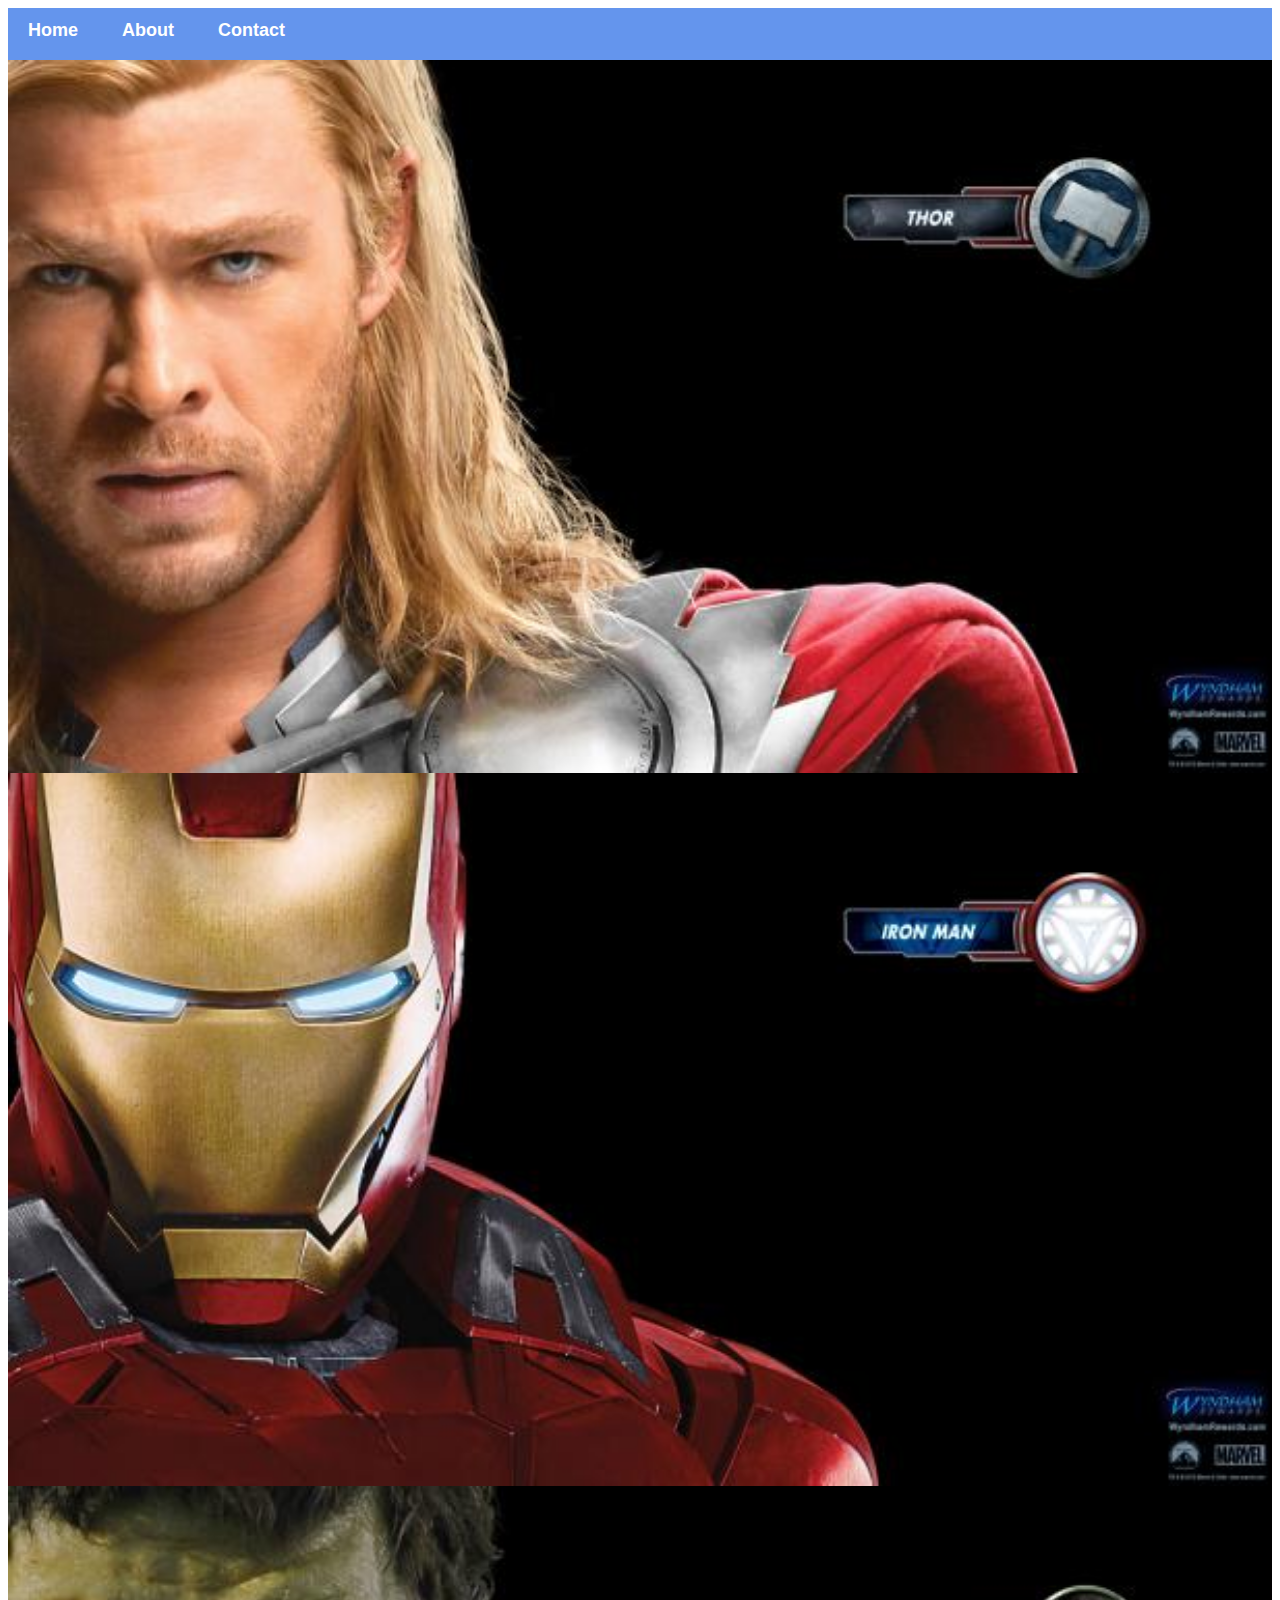
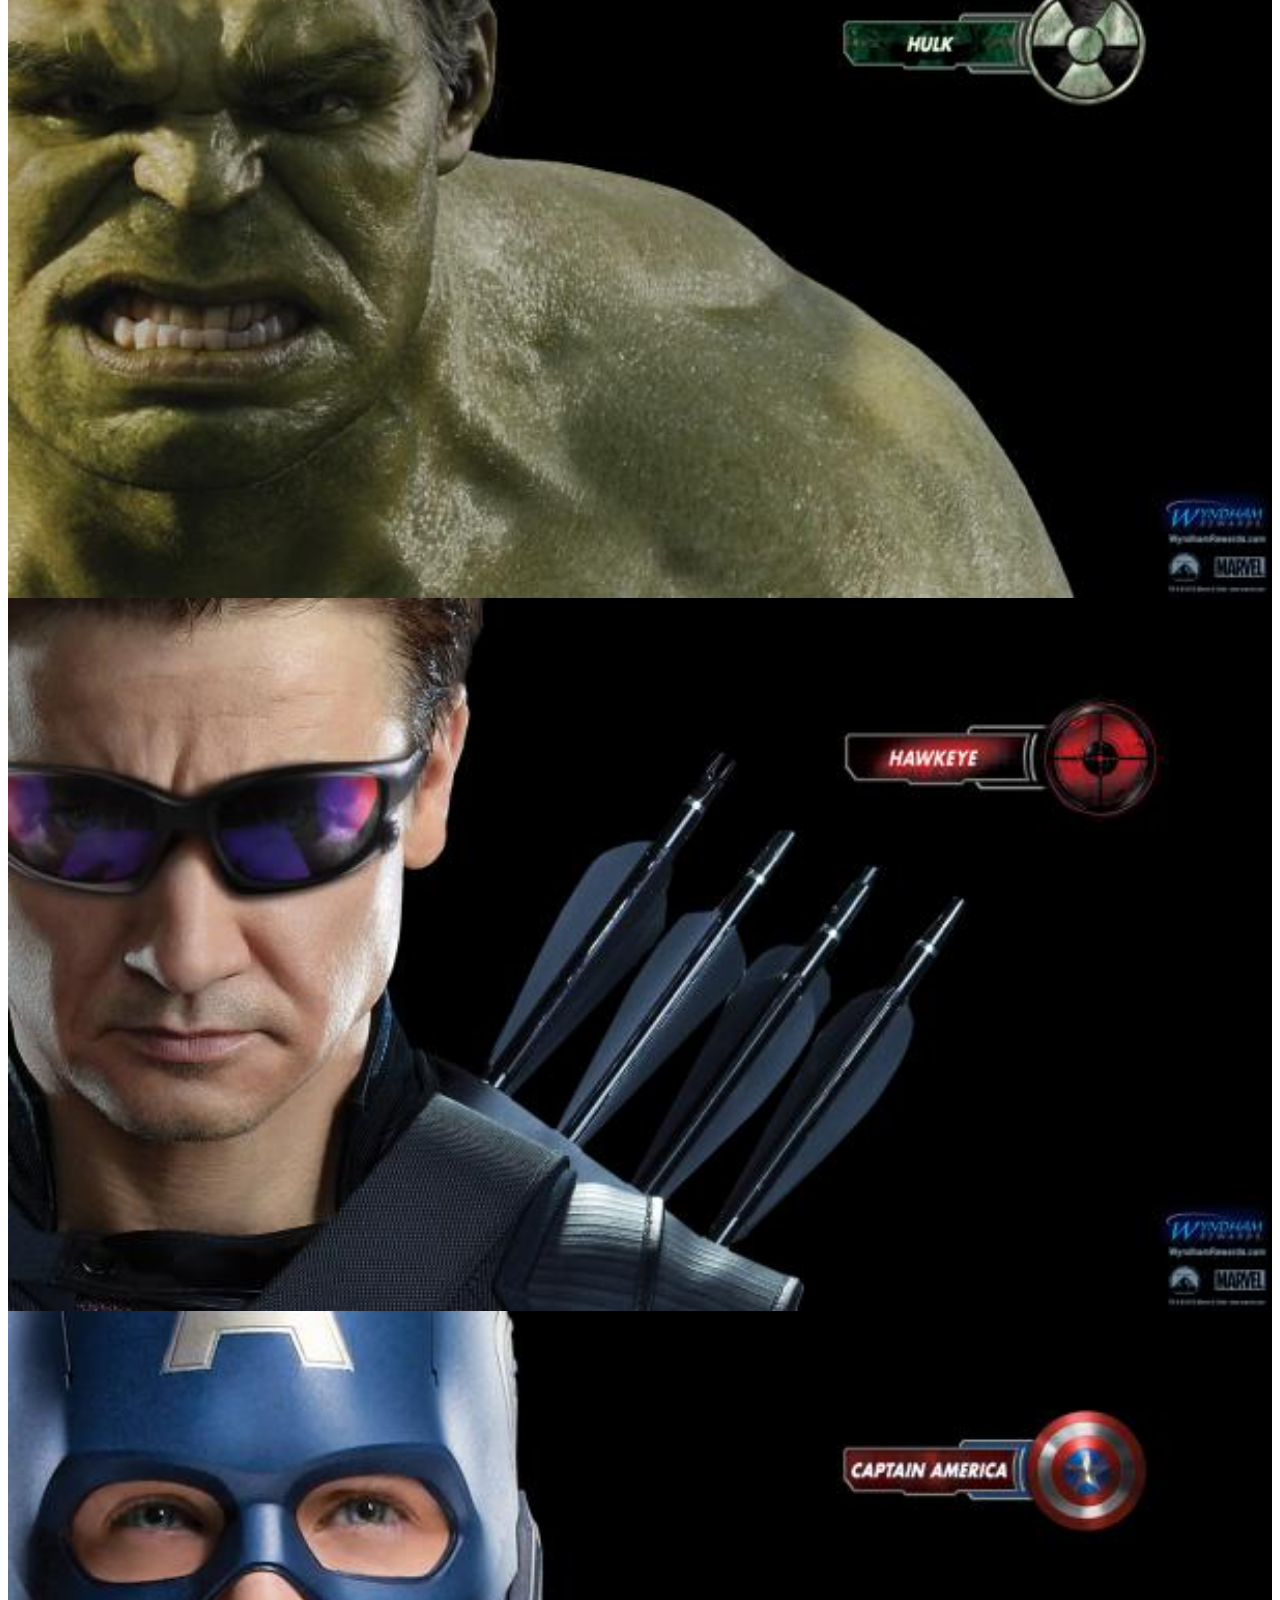
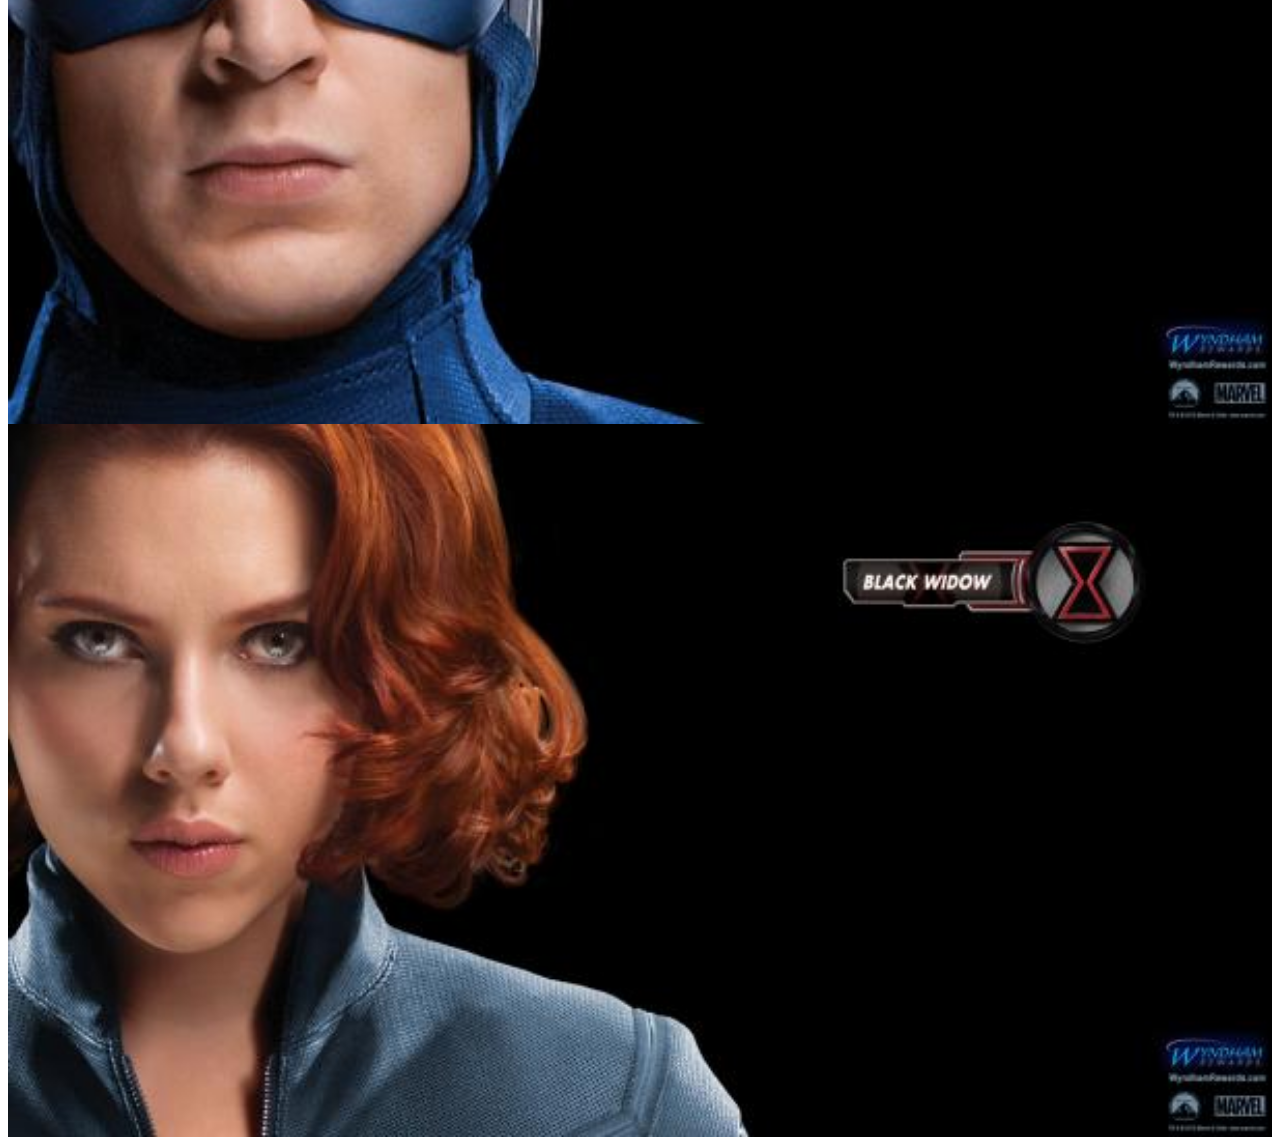
==== index.html @ 2195b59b "Added project files" ====
<! DOCTYPE html>
<html>
<head>
    <link rel="stylesheet" href="style.css">
    </head>
    <body>
        <div id="menu">
            <a href="index.html">Home</a>
            <a href="about.html">About</a>
            <a href="contact.html">Contact</a>
        
        </div>
    <div class="gallery">
        <a href="avenger-1.html"><img src="images/avengers_01.jpg"/></a>
        <a href="avenger-2.html"><img src="images/avengers_02.jpg"/></a>
        <a href="avenger-3.html"><img src="images/avengers_03.jpg"/></a>
        <a href="avenger-4.html"><img src="images/avengers_04.jpg"/></a>
        <a href="avenger-5.html"><img src="images/avengers_05.jpg"/></a>
        <a href="avenger-6.html"><img src="images/avengers_06.jpg"/></a>
        </div>
    </body>
</html>
---- style.css ----
.gallery img{
    width: 100%;
}
h2{
    font-family: Impact, fantasy;
    text-align: center;
    font-size: 30px;
    color: cornflowerblue;
    font-style: italic;
}

h4{
    font-family: Impact, fantasy;
    font-size: 20px;
    font-style: italic;
    color: cornflowerblue;
}

p{
    font-family: Helvetica, sans-serif;
}

#menu{
    width: 100%;
    height: 40px;
    background-color:cornflowerblue;
    padding-top: 12px;
}

#menu a{
    color: #ffffff;
    font-family: Helvetica, sans-serif;
    font-size: 18px;
    text-decoration: none;
    font-weight: 800;
    
    padding-left: 20px;
    padding-right: 20px;
}

#menu a:hover{
    color:#0577bd;
}
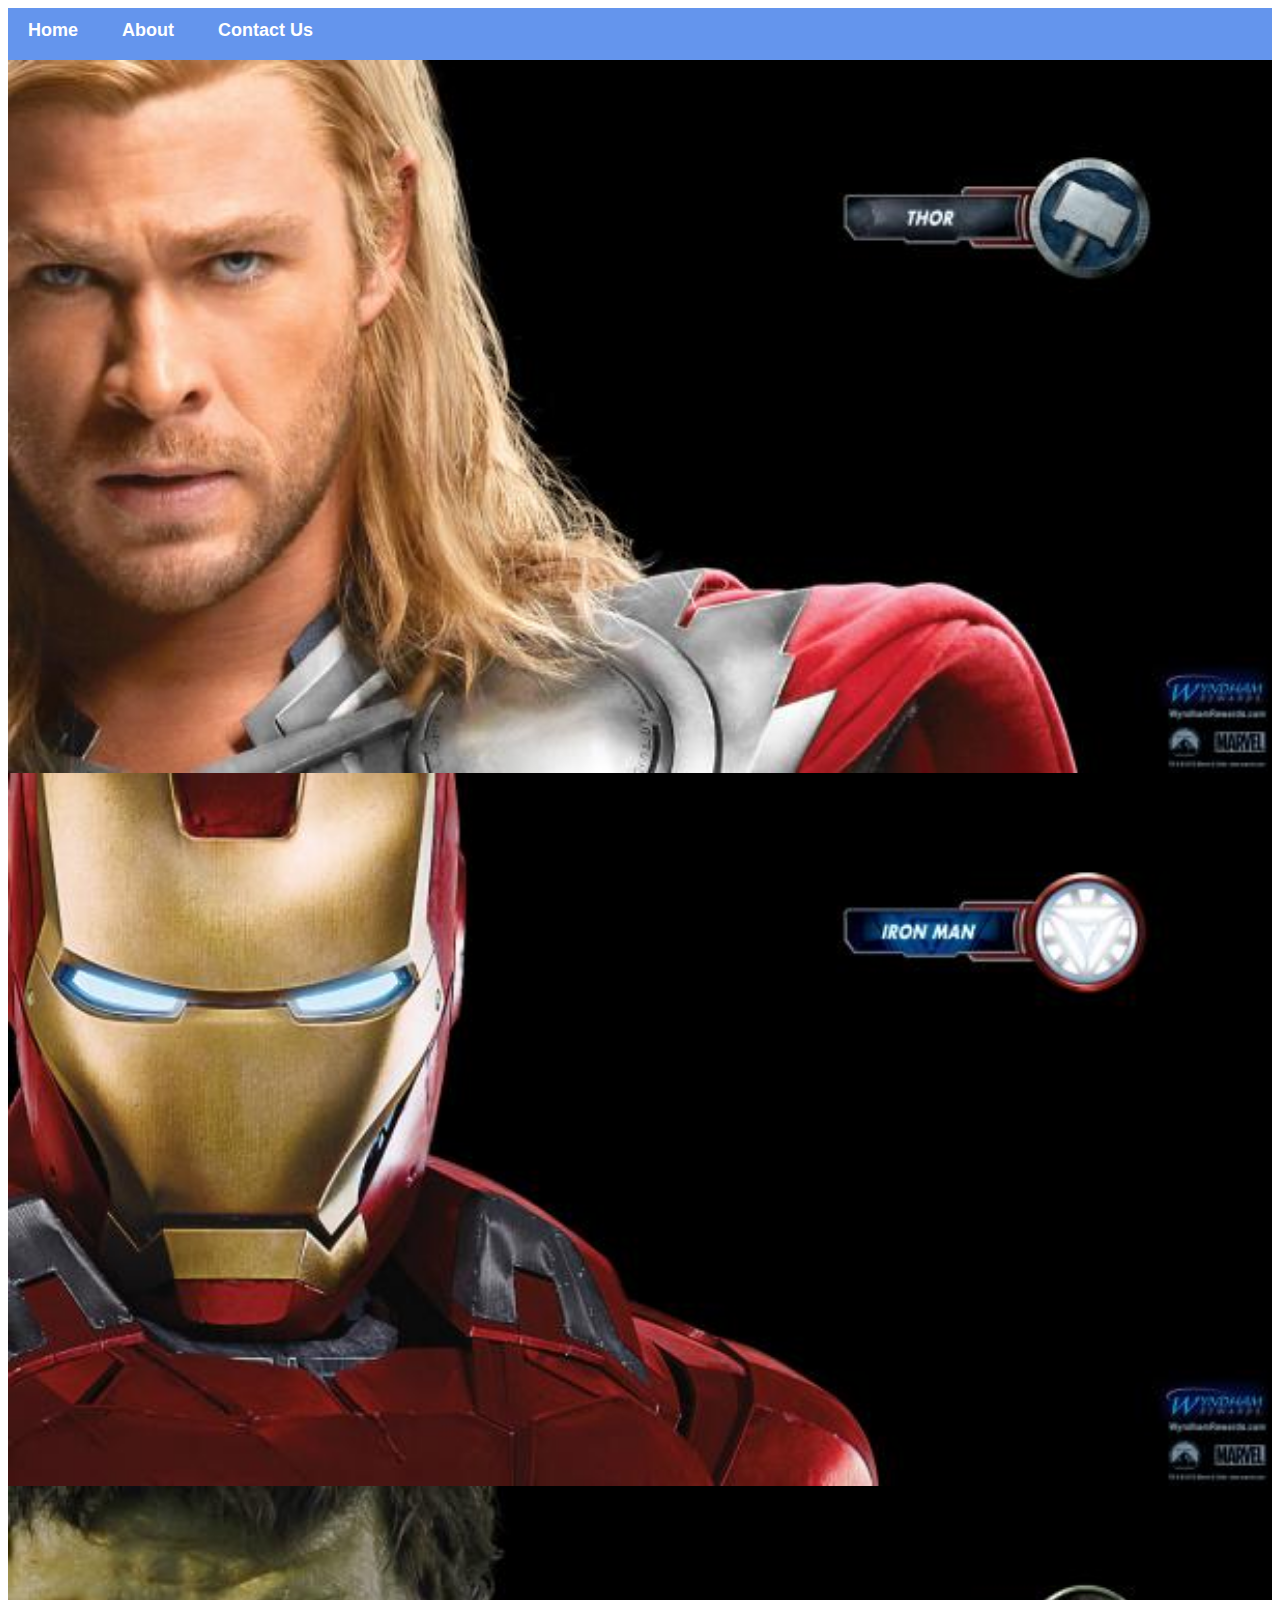
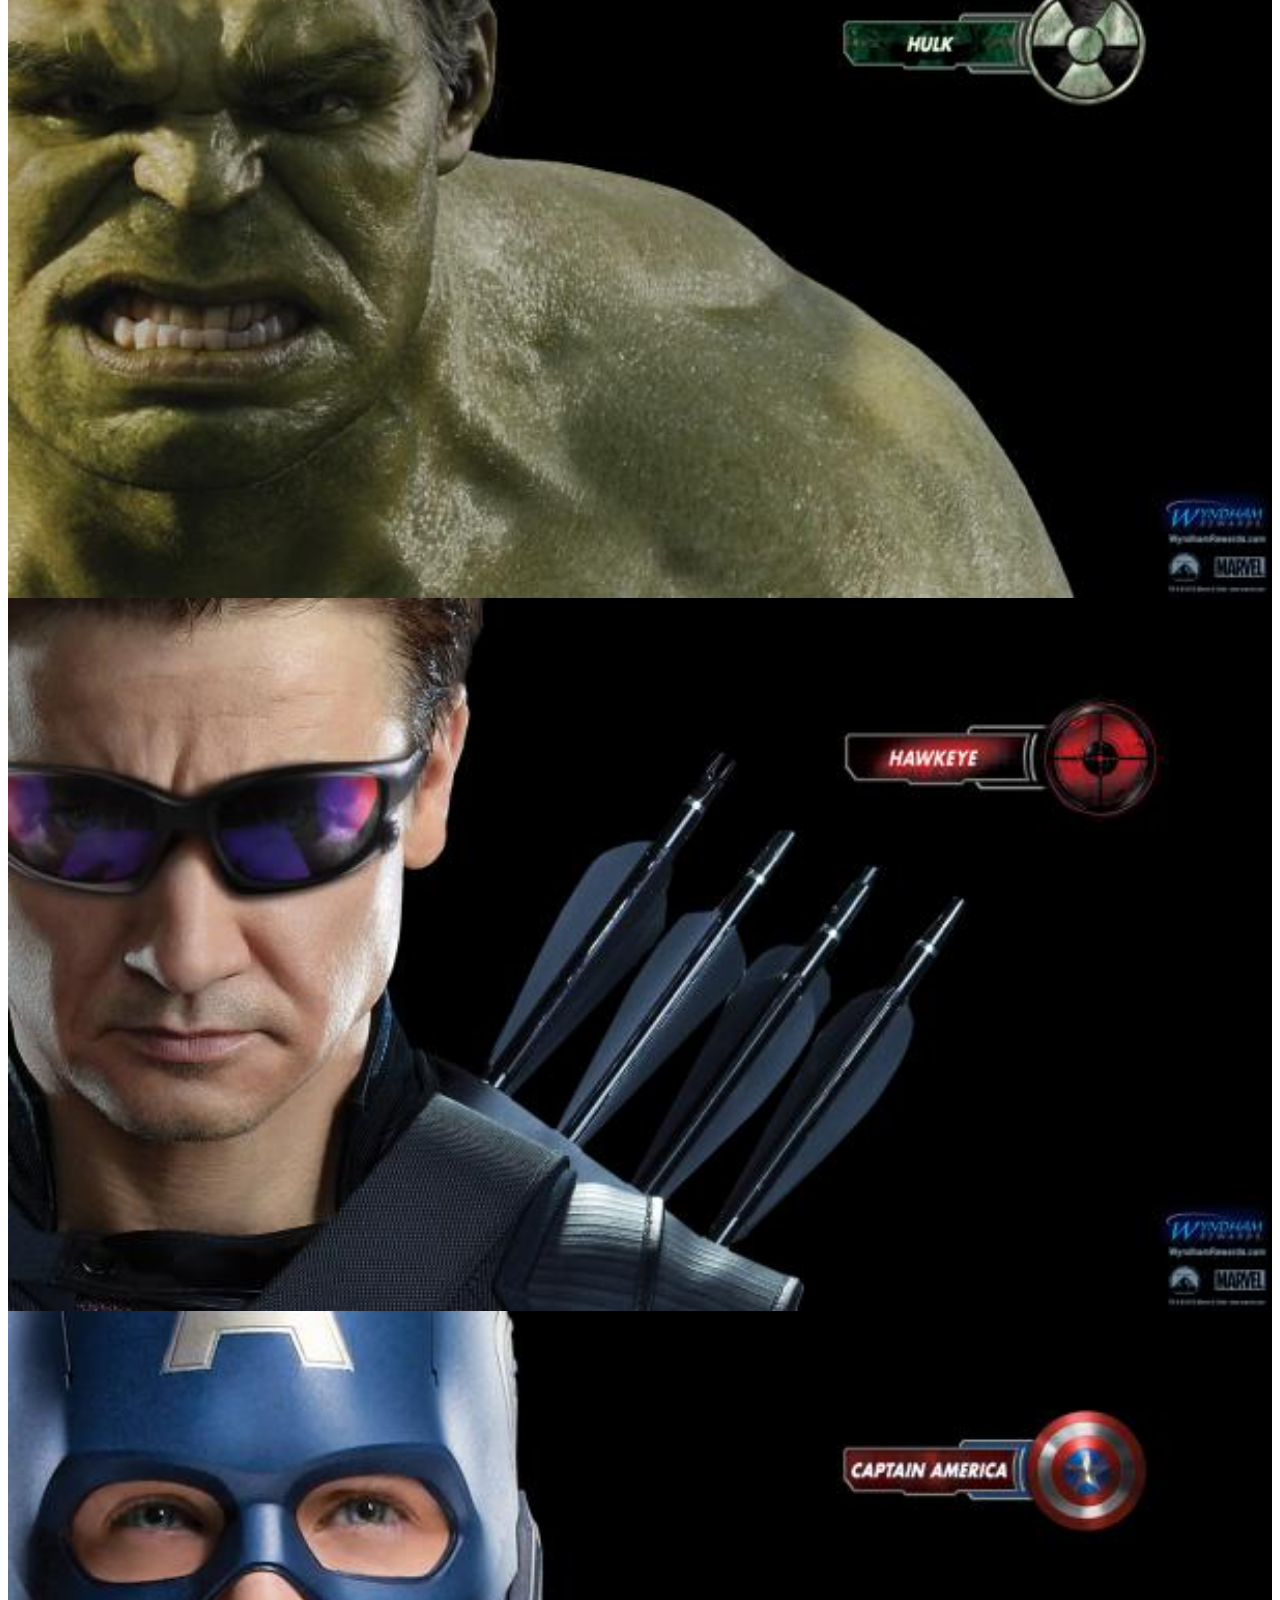
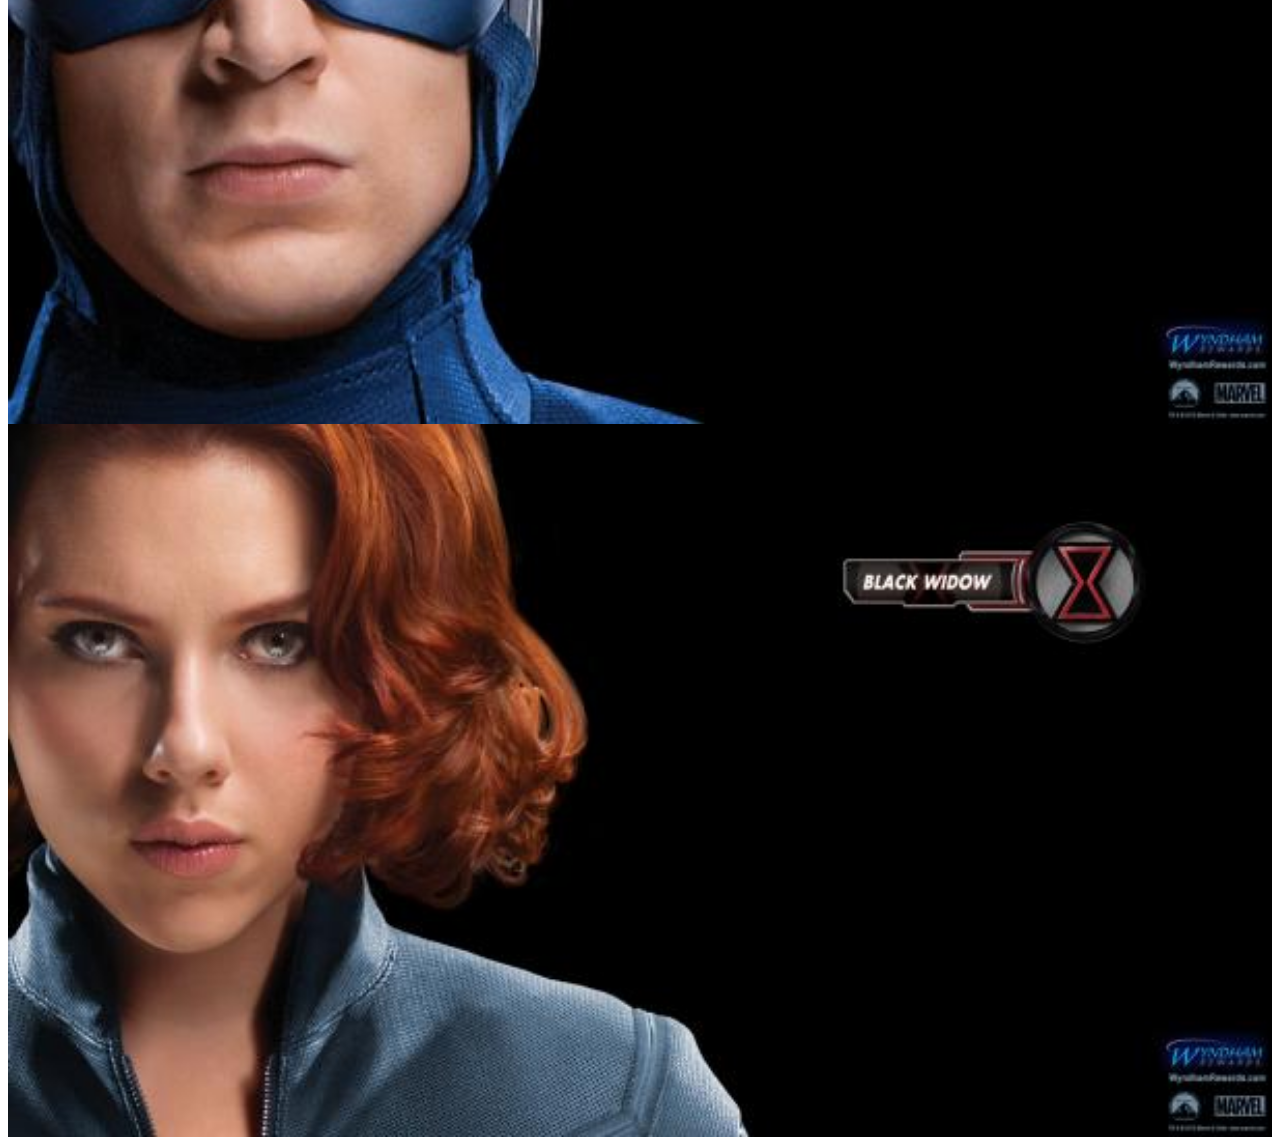
==== commit 698648d7: "Changed "Contact" to "Contact Us"" ====
--- a/index.html
+++ b/index.html
@@ -7,7 +7,7 @@
         <div id="menu">
             <a href="index.html">Home</a>
             <a href="about.html">About</a>
-            <a href="contact.html">Contact</a>
+            <a href="contact.html">Contact Us</a>
         
         </div>
     <div class="gallery">
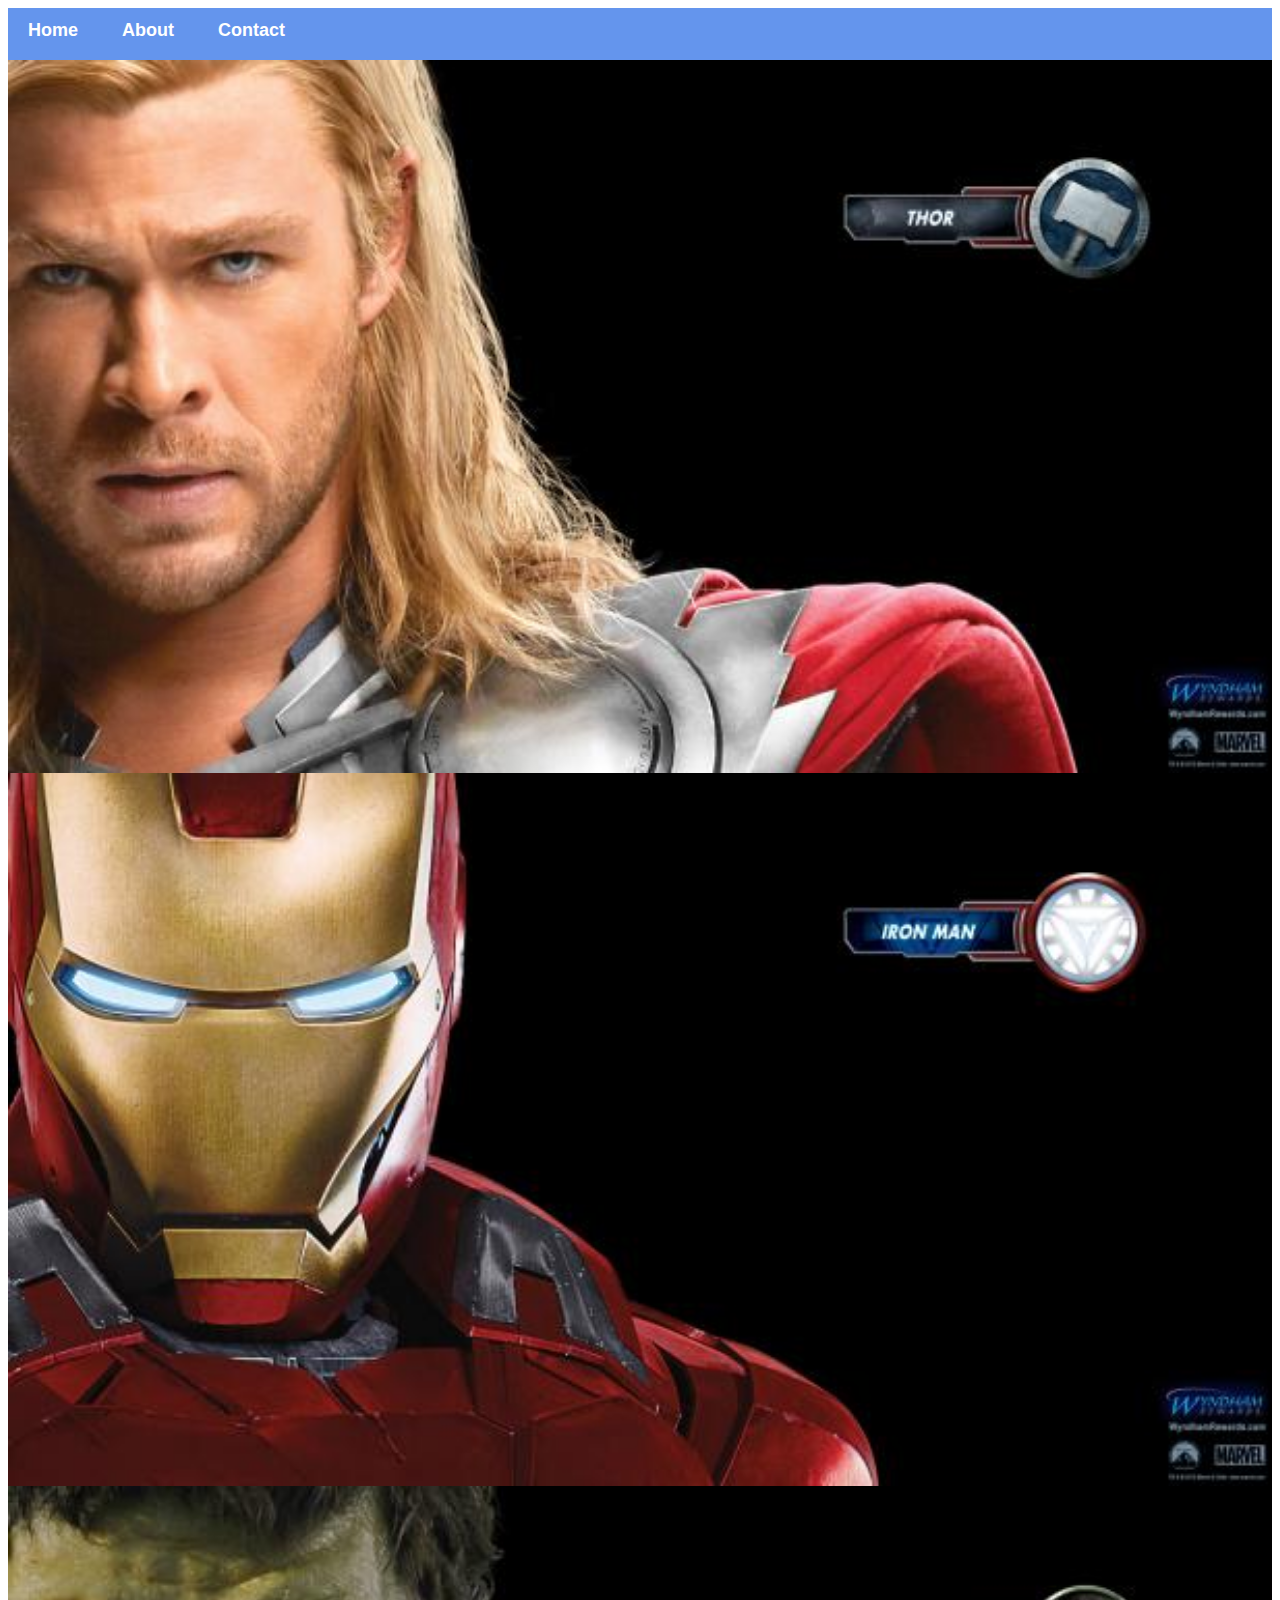
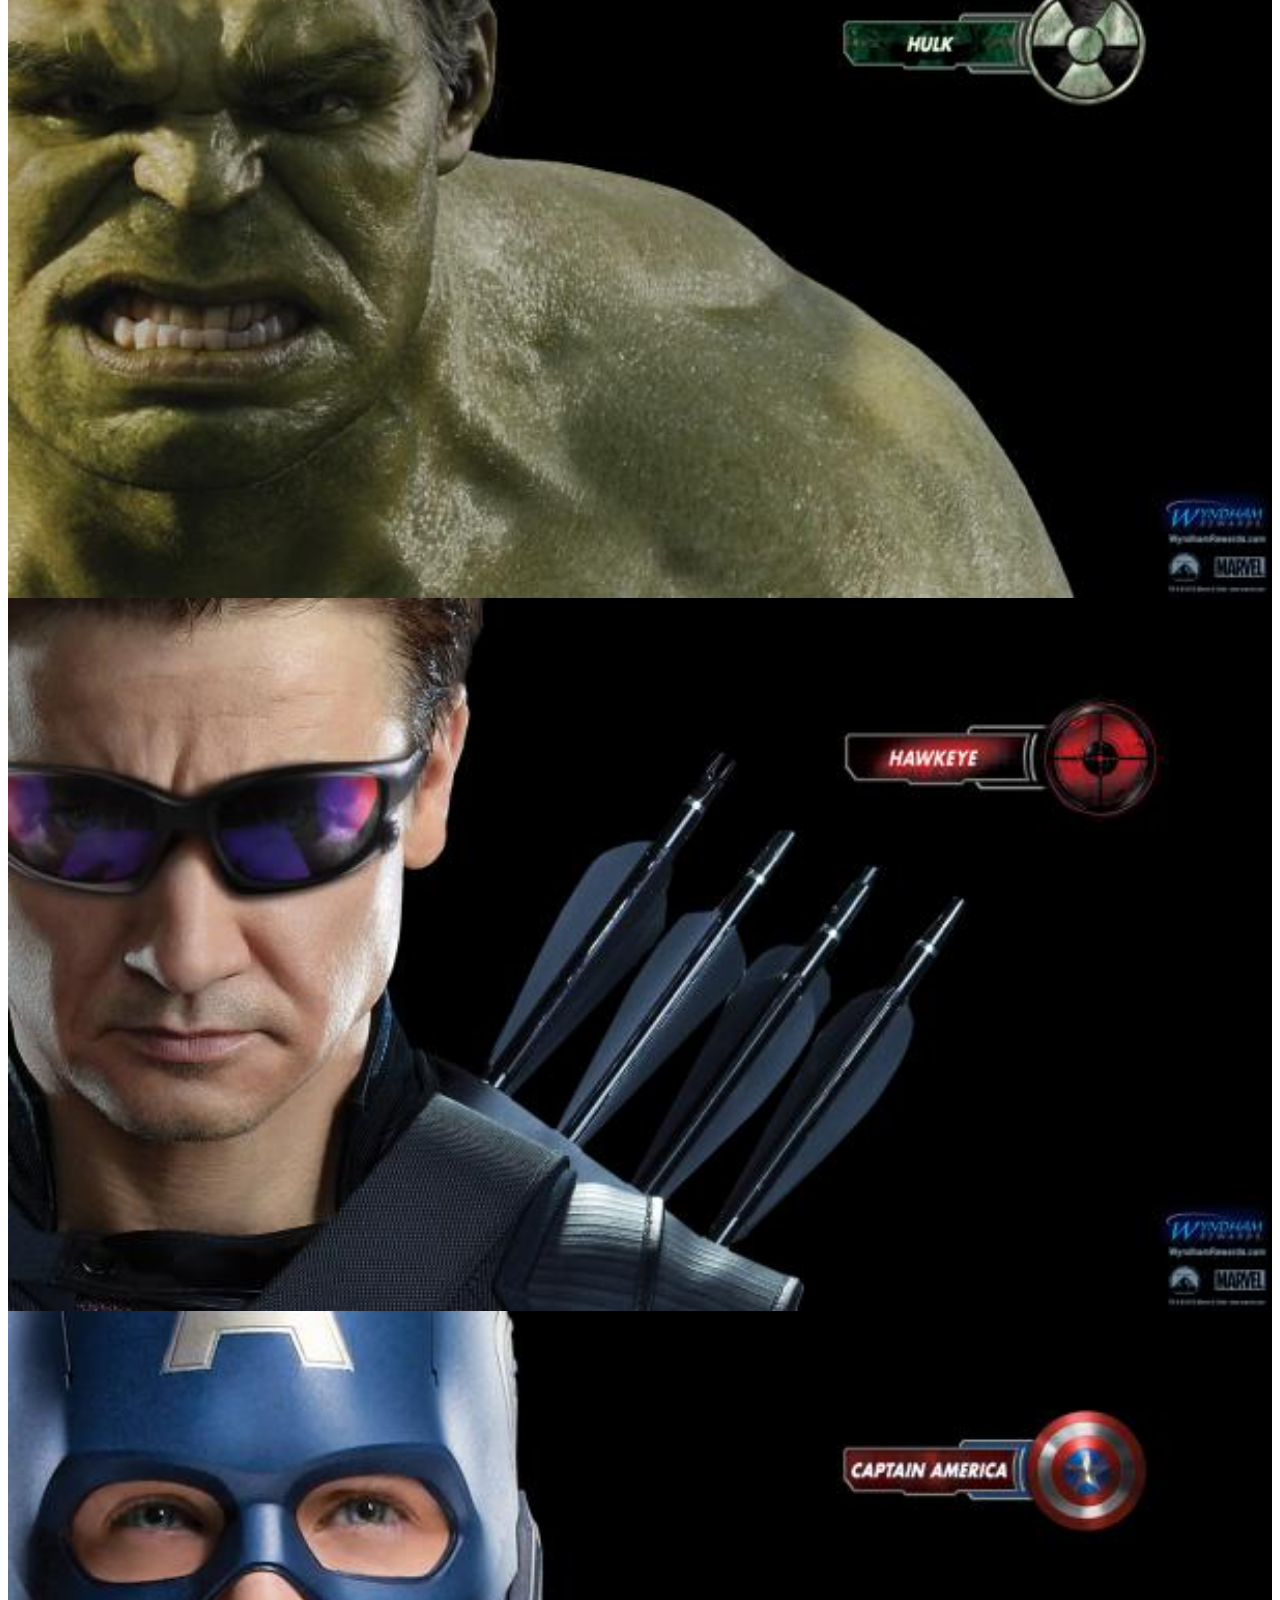
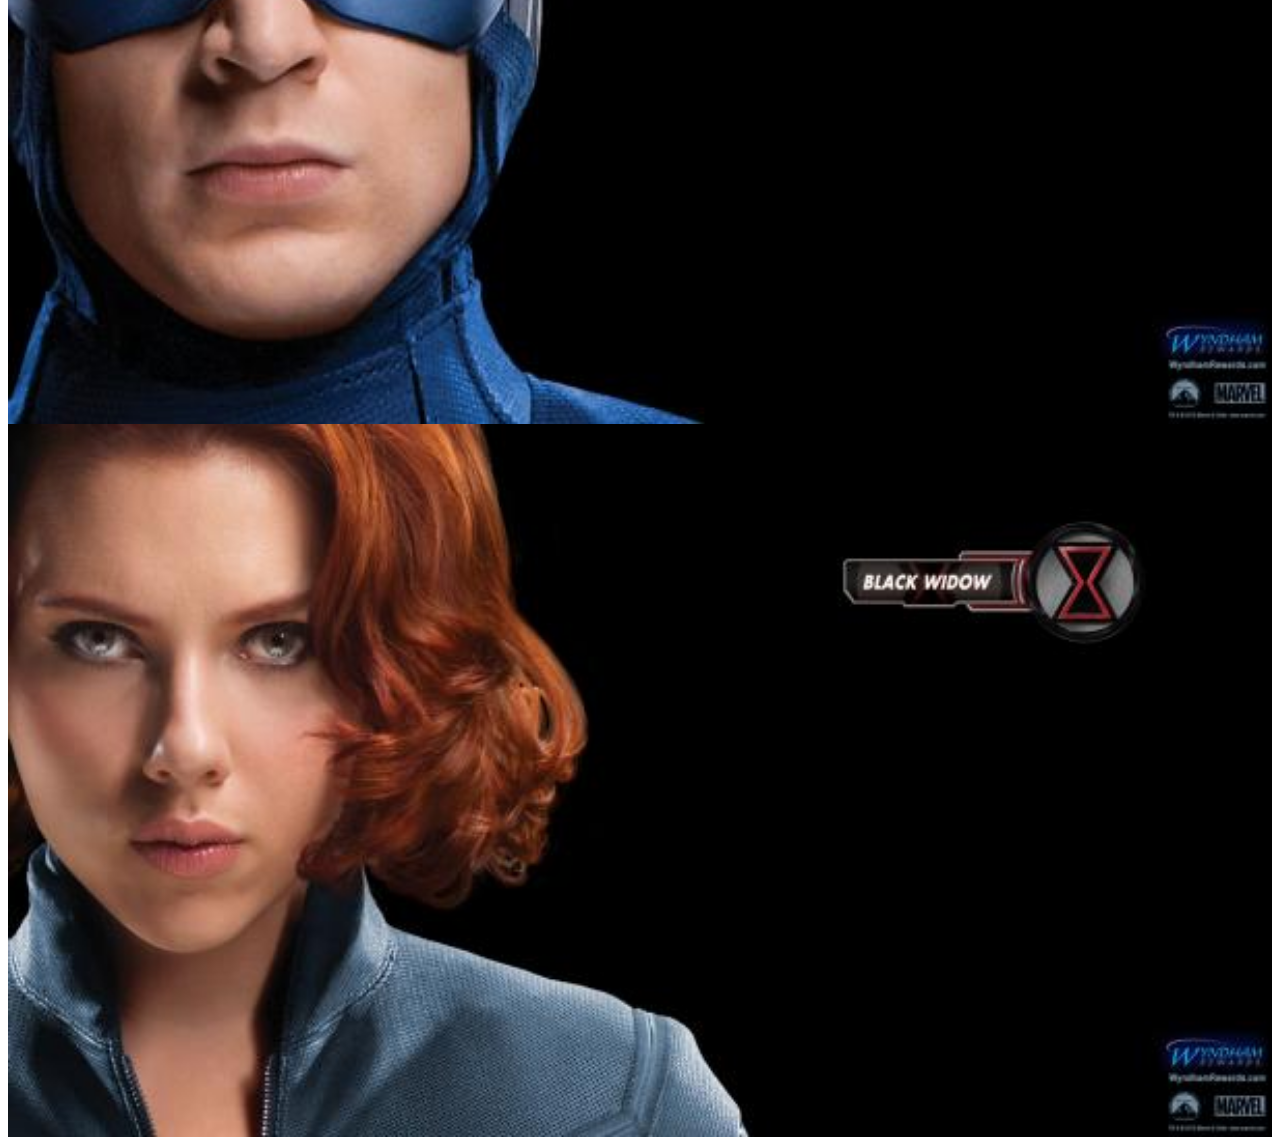
==== commit 54bfbd74: "Revert "Changed "Contact" to "Contact Us""" ====
--- a/index.html
+++ b/index.html
@@ -7,7 +7,7 @@
         <div id="menu">
             <a href="index.html">Home</a>
             <a href="about.html">About</a>
-            <a href="contact.html">Contact Us</a>
+            <a href="contact.html">Contact</a>
         
         </div>
     <div class="gallery">
